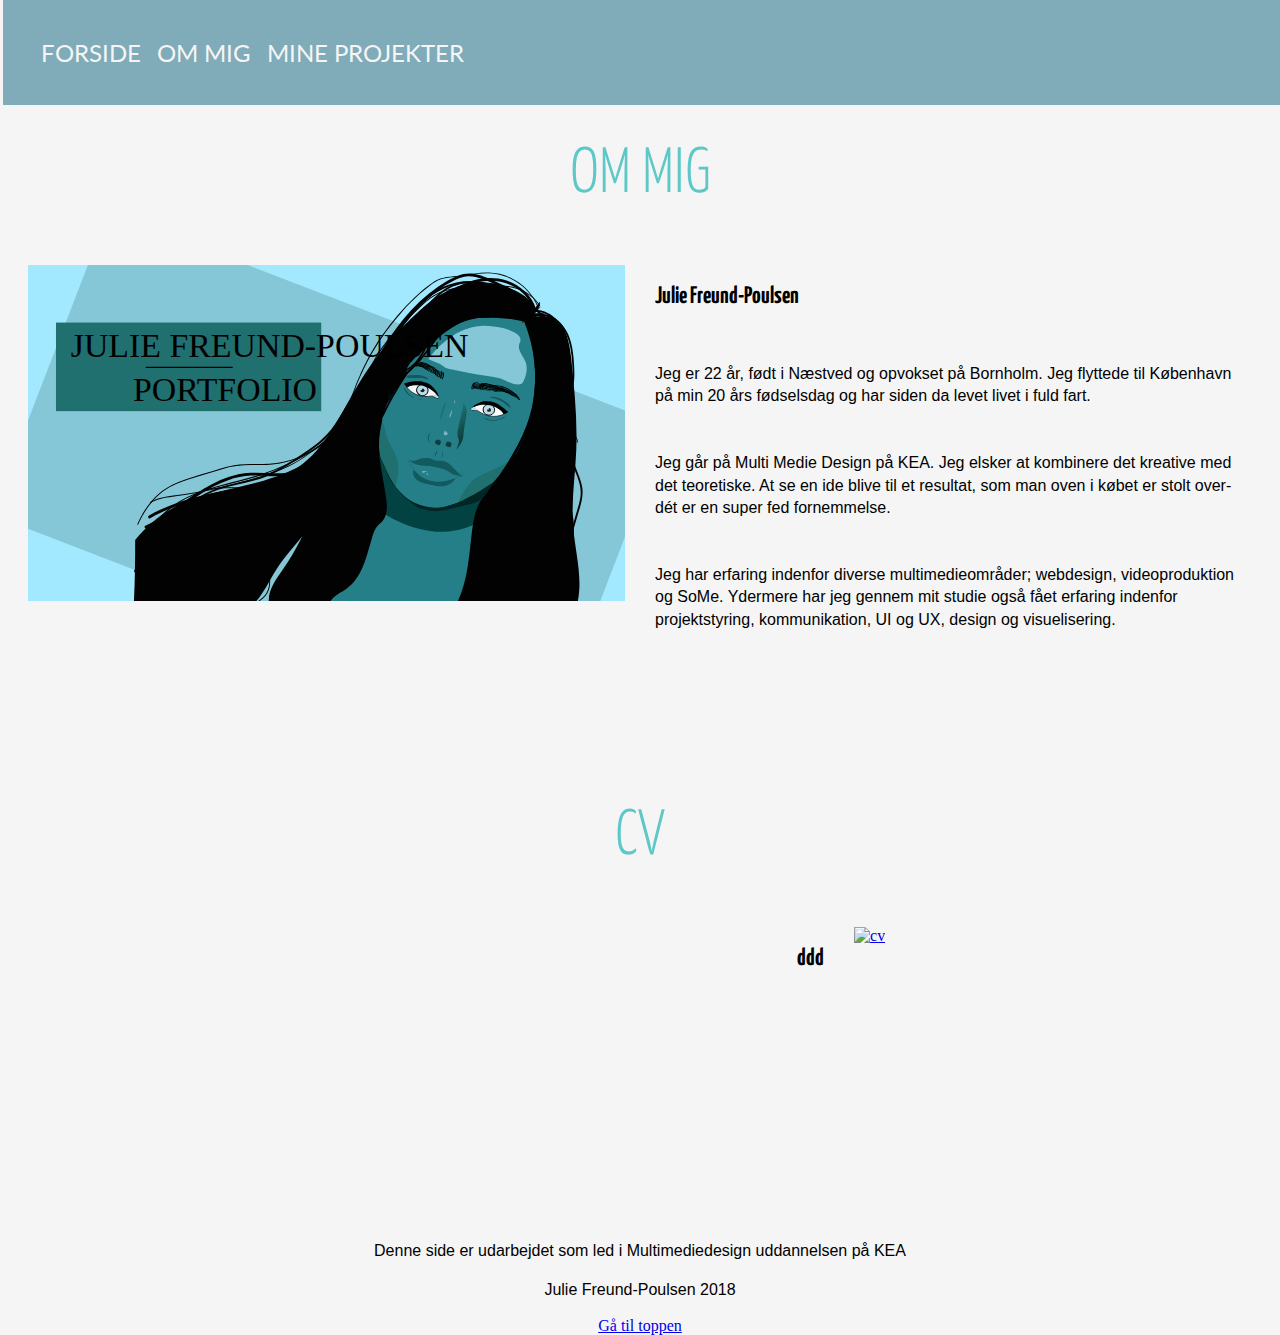
==== om.html @ d558e343 "ny mappe og repo" ====
<!DOCTYPE html>
<html lang="">

<head>
    <meta charset="utf-8">
    <meta name="viewport" content="width=device-width, initial-scale=1.0">
    <title></title>
    <link rel="stylesheet" href="styles.css">
    <link href="https://fonts.googleapis.com/css?family=Lato:100,100i,300,300i,400,400i,700,900|Yanone+Kaffeesatz:200,300,400,700" rel="stylesheet">

</head>

<body>
    <header>

        <nav>
            <section class="header_text">
                <a href="index.html">Forside</a>
                <a href="om.html">Om mig</a>
                <a href="project.html">Mine projekter</a>
            </section>
            <div id="menuknap">☰</div>
            <ul id="menu" class="hidden">
                <li><a href="index.html">Forside</a></li>
                <li><a href="om.html">Om mig</a></li>
                <li><a href="eksempler.html">Miine projekter</a></li>
            </ul>

        </nav>



    </header>

    <section id="om">

        <h1>Om mig</h1>
        <div class="baggrund">
            <div class="sectionwrapper">

                <div class="column">
                    <img src="desktop.svg" class="column_pic">
                    <i></i>

                </div>
                <div class="column">
                    <h2>Julie Freund-Poulsen</h2>
                    <br>
                    <p>Jeg er 22 år, født i Næstved og opvokset på Bornholm. Jeg flyttede til København på min 20 års fødselsdag og har siden da levet livet i fuld fart. <br><br><br>Jeg går på Multi Medie Design på KEA. Jeg elsker at kombinere det kreative med det teoretiske. At se en ide blive til et resultat, som man oven i købet er stolt over- dét er en super fed fornemmelse.
                        <br><br><br>

                        Jeg har erfaring indenfor diverse multimedieområder; webdesign, videoproduktion og SoMe. Ydermere har jeg gennem mit studie også fået erfaring indenfor projektstyring, kommunikation, UI og UX, design og visuelisering.</p>

                </div>
            </div>
        </div>

        <!--
        <sektion class="om_mig">

            <p>Færdigheder</p>
            <b>
                <div class="inner_om_mig">
                    Grundlæggende HTML, CSS og JS<br />
                    Adobe Creative Cloud programmer<br />
                    Videoredigering<br />
                    Fotoredigering<br />
                    Øje for design
                </div>
            </b>

        </sektion>
-->
    </section>
    <section id="cv">

        <h1>CV</h1>
        <div class="baggrund">
            <div class="sectionwrapper">
                <div class="column_big">
                    <h2>ddd</h2>
                    <br>
                    <p><br><br><br>
                        <br><br><br>
                    </p>

                </div>
                <div class="column_small">
                    <div class="curriculum_vitae">
                        <object data="afleveringer/curriculum_vitae.pdf" type="cv/pdf" width="300" height="200">
                            <a href="afleveringer/curriculum_vitae.pdf"><img src="billeder/cv_billede.png" alt="cv" class="column_pic"></a>
                        </object>
                    </div>
<!--
                    <img src="desktop.svg" class="column_pic">
                    <i></i>
-->

                </div>

            </div>
        </div>
    </section>
    <footer>
        <p>Denne side er udarbejdet som led i Multimediedesign uddannelsen på KEA</p>
        <p>Julie Freund-Poulsen 2018</p>

        <a href="project.html">Gå til toppen</a>
    </footer>
    <script src="script.js"></script>
</body>

</html>
---- styles.css ----
body {
    background-color: whitesmoke;
    margin: 0;

}


/*GENERELLE TING ---------------*/


.sectionwrapper {
    display: flex;
    flex-wrap: wrap;

}

@media only screen and (max-width: 375px) {
    .sectionwrapper {

        border-radius: 10px;
        padding: 15px;
    }
}

.hidden {
    Transform: scale(0);
}


section {
    max-width: 1200px;
    margin: 0 auto;
}


img {
    width: 100%;
}

footer {
    text-align: center;
    margin-top: 50px;
}

.sectionwrapper {
    display: flex;
    flex-wrap: wrap;
}

.column {
    flex-grow: 2;
    flex-basis: 200px;

}

/*GENERELLE TING SLUTTER ----------*/

/*HEADER STARTER ---------------*/


header {
    position: fixed;
    display: block;
    width: 100%;
    z-index: 1;

}

.header_text {
    background-color: #80acb9;
    max-width: 100%;
    position: fixed;
    justify-content: left;
    top: 0px;
    left: 3px;
    padding: 30px;

}

header nav {
    display: flex;
    flex-direction: column;
    align-items: flex-end;
    margin: 1rem 2rem;

}

header nav a {
    margin: 0.25rem;
    padding: 0.25rem;
    color: black;
    font-size: 1.5rem;
    text-decoration: none;
    color: whitesmoke;
    font-family: 'lato', sans-serif;
    text-transform: uppercase;

}


header nav a:hover {
    background-color: #5ec7c7;
    color: whitesmoke;
}

.header_text {
    width: 100%;
    display: flex;
    flex-direction: row;
}

.header_texta:last-child {
    border-right: none;

}

@media only screen and (min-width: 725px) {

    #menuknap {
        display: none;
    }
}

@media only screen and (max-width: 725px) {
    .header_text {
        display: none;

    }
}

#menuknap {
    display: inline-block;
    font-size: 2rem;

}

#menu {
    list-style-type: none;
    transform-origin: top left;
    text-align: right;
    background-color: whitesmoke;
}

/*HEADER SLUTTER ---------------*/
/*
#om .sectionwrapper {
    background-color: rgba(188, 143, 143, 0.56);
}
*/


/*FORSIDE STARTER -----------------------*/


#forside {
    max-width: none;
    padding-top: 100px;
    position: relative;
    text-align: center;
    color: black;

}

.fade_in {
    animation-name: fade_in_kf;
    animation-duration: 1.8s;
    animation-iteration-count: 1;
}

@keyframes fade_in_kf {
    0% {
        /*        opacity: 0;*/
        transform: translate(-1000px);
    }

    100% {
        /*        opacity: 1;*/
        transform: translate(0px);
    }

}


.centered {
    display: flex;
    position: absolute;
    flex-direction: column;
    bottom: 45%;
    left: 10%;
    font-family: 'Yanone Kaffeesatz', sans-serif;
    text-align: center;
    font-weight: 300;
    font-size: 3rem;
    line-height: 30px;
    text-transform: uppercase;
    border-radius: 7px;
    background-color: #80acb9;
    padding: 25px;
    animation-name: fade_in2_kf;
    animation-duration: 1.8s;
    animation-iteration-count: 1;
}

@keyframes fade_in2_kf {
    0% {
        opacity: 0;
        transform: translatey(1000px);

    }

    100% {
        opacity: 1;
        transform: translatey(0);

    }

}


@media only screen and (max-width: 1140px) {
    .centered {
        display: flex;
        position: absolute;
        bottom: 25%;
        left: 30%;
        transform: translate(-50%, -50%);

        align-items: center;
        justify-content: center;
        font-size: 2.5rem;
        animation-name: fade_in2_kf;
        animation-duration: 4s;
        animation-iteration-count: 1;
        transition: ease-in;
    }

    @keyframes fade_in2_kf {
        0% {
            opacity: 0;

        }

        100% {
            opacity: 1;

        }

    }
}
}


@media only screen and (max-width: 768px) {
    .centered {
        bottom: 65%;
        left: 50%;
        font-size: 1.5rem;
        height: 20px;
        width: 300px;
        line-height: 15px;
        align-items: center;
        justify-content: center;
        animation-name: fade_in2_kf;
        animation-duration: 4s;
        animation-iteration-count: 1;
        transition: ease-in;

    }

    @keyframes fade_in2_kf {
        0% {
            opacity: 0;

        }

        100% {
            opacity: 1;

        }

    }

}


@media only screen and (max-width: 627px) {
    .centered {
        bottom: 63%;
        left: 50%;
        font-size: 1.5rem;
        line-height: 15px;
        height: 20px;
        width: 300px;
        align-items: center;
        justify-content: center;

    }
}

/*FORSIDE SLUTTER ---------------------*/

/*OM SEKTION STARTER-----------*/

#om {
    padding-top: 100px;
    max-width: 100%;
}

#om .column {

    flex-grow: 2;
    flex-basis: 400px;
    padding: 15px;

}

#om .sectionwrapper {
    margin-left: 1%;
    margin-right: 1%;
    margin-top: 25px;
}

#cv {
    padding-top: 100px;
    max-width: 100%;
}


#cv .column_big {
    flex-grow: 2;
    flex-basis: 400px;
    padding: 15px;
    text-align: right;

}

#cv .column_small {
    flex-grow: 1;
    flex-basis: 200px;
    padding: 15px;
}

#cv .sectionwrapper {
    margin-left: 1%;
    margin-right: 1%;
    margin-top: 25px;
}



/*OM SEKTION SLUTTER ----------------------------*/



#eksempler .column {

    /*    child*/
    flex-grow: 1;
    flex-basis: 200px;
    margin: 2px;
    /*    parent*/
    display: flex;
    flex-wrap: wrap;
    flex-direction: column;
    justify-content: space-between;
    /*    border: 1px solid #9fb4ba;*/
    background-color: whitesmoke;
    padding: 5px;

    /*    background-color: #323234;*/

}

#eksempler {
    padding-top: 100px;
}

#eksempler h2 {
    background-color: white;

}


/*SKRIFT STARTER ------------------------*/

/*

.koer_bil {
    animation-name: koer_bil;
    animation-duration: 3s;
    animation-delay: 2s;
    animation-iteration-count: 1;
    transform-origin: top left;
    animation-timing-function: linear;

}

@keyframes koer_bil {
    0% {
        transform: translateY(0vw) scale(1)
    }

    100% {
        transform: translateY(-15vw) scale(0);
    }
}
*/



.hide {
    display: none;
}


h1 {
    font-family: 'Yanone Kaffeesatz', sans-serif;
    font-size: 4rem;
    text-align: center;
    color: #5ec7c7;
    text-transform: uppercase;
    font-weight: 300;
}

h2,
h3 {
    font-family: 'Yanone Kaffeesatz', sans-serif;

}


h2 {
    font-size: 1.5rem;
}

h3 {
    font-size: 1rem;
}



p {
    font-family: 'Raleway', sans-serif;
    font-size: 1rem;
    line-height: 1.4;
}


/*LINK -------------------------*/

#eksempler a {
    text-decoration: none;
}

/* unvisited link */

#eksempler a:link {
    text-transform: uppercase;
    font-weight: 600;
    font-size: 1rem;
    font-family: 'Lato', sans-serif;
}


/* visited link */
#eksempler a:visited {
    text-transform: uppercase;
    color: #5ec7c7;
    font-weight: 600;
    font-size: 1rem;
    font-family: 'Lato', sans-serif;
}

/* mouse over link */
#eksempler a:hover {
    text-transform: uppercase;
    font-weight: 600;
    font-size: 1rem;
    font-family: 'Lato', sans-serif;
    border: 2px solid #5ec7c7;
    padding: 5px;

}

/* selected link */

#eksempler a:active {
    text-transform: uppercase;
    font-weight: 600;
    font-size: 1rem;
    font-family: 'Lato', sans-serif;
}


/*SKRIFT SLUTTER ---------------------------*/



/*MY PROJECTS STARTER HER ------------------*/

/*pop up effekt på box */
.container {
    display: flex;
    justify-content: center;
    align-items: center;
    height: 400px;
    width: 100%;
}

.box {
    position: relative;
    display: flex;
    justify-content: center;
    align-items: center;
}

.element {
    position: absolute;
    opacity: 0;
    padding: 50px;
    background: #202334;
    transition: 0.3s ease-in-out all;
    color: white;
}

.element h3 {
    font-size: 2rem;
    margin: 8px;
}

/*Hover effecten*/
.box:hover .element {
    opacity: 0.9;

}

/*EFFEKTER SLUTTER----------------- */

/*PROJECT ---------------------*/
/*KNAPPER ----------------*/


#project .linkbox a {
    text-decoration: none;
    color: whitesmoke;
}

#project .linkbox2 a {
    text-decoration: none;
    color: whitesmoke;
}

#project .linkbox3 a {
    text-decoration: none;
    color: whitesmoke;
}

/* unvisited link */

#project .linkbox a:link {
    text-transform: uppercase;
    font-weight: 600;
    font-size: 1rem;
    font-family: 'Lato', sans-serif;
    color: whitesmoke;
}

#project .linkbox2 a:link {
    text-transform: uppercase;
    font-weight: 600;
    font-size: 1rem;
    font-family: 'Lato', sans-serif;
    color: whitesmoke;
}

#project .linkbox3 a:link {
    text-transform: uppercase;
    font-weight: 600;
    font-size: 1rem;
    font-family: 'Lato', sans-serif;
    color: whitesmoke;
}

/* mouse over link */
#project .linkbox:hover {
    text-transform: uppercase;
    font-weight: 600;
    font-size: 1rem;
    font-family: 'Lato', sans-serif;
    cursor: pointer;
    background-color: #202334;

}

#project .linkbox2:hover {
    text-transform: uppercase;
    font-weight: 600;
    font-size: 1rem;
    font-family: 'Lato', sans-serif;
    cursor: pointer;
    background-color: #202334;

}

#project .linkbox3:hover {
    text-transform: uppercase;
    font-weight: 600;
    font-size: 1rem;
    font-family: 'Lato', sans-serif;
    cursor: pointer;
    background-color: #202334;

}

/* selected link */

#project .linkbox a:active {
    text-transform: uppercase;
    font-weight: 600;
    font-size: 1rem;
    font-family: 'Lato', sans-serif;
}

#project .linkbox2 a:active {
    text-transform: uppercase;
    font-weight: 600;
    font-size: 1rem;
    font-family: 'Lato', sans-serif;
}

#project .linkbox3 a:active {
    text-transform: uppercase;
    font-weight: 600;
    font-size: 1rem;
    font-family: 'Lato', sans-serif;
}

#project .linkbox {
    width: 65%;
    height: 11%;
    border-radius: 7px;
    margin: 0;
    padding: 20px;
    background-color: #5ec7c7;
    margin-top: 90px;
    display: flex;
    justify-content: center;
}

#project .linkbox2 {
    width: 65%;
    height: 11%;
    border-radius: 7px;
    margin: 0;
    padding: 20px;
    background-color: #5ec7c7;
    margin-top: 20px;
    display: flex;
    justify-content: center;

}

#project .linkbox3 {
    width: 65%;
    height: 11%;
    border-radius: 7px;
    margin: 0;
    padding: 20px;
    background-color: #5ec7c7;
    margin-top: 170px;
    display: flex;
    justify-content: center;

}

#project .top {
    display: flex;
    flex-wrap: wrap;
    flex-direction: column;

}

#project .bottom {
    display: flex;
    flex-wrap: wrap;
    flex-direction: column;
}


#project .sectionwrapper {
    margin-left: 3%;
    margin-right: 3%;
    margin-top: 25px;
}

@keyframes fadeInUp {
    from {
        opacity: 0;
        transform: translate3d(0, 100%, 0);
    }

    to {
        opacity: 1;
        transform: translate3d(0, 0, 0);
    }
}

.fadeInUp {
    animation-name: fadeInUp;
    animation-duration: 1s;
    animation-iteration-count: 1;
}

#project .column {

    flex-grow: 2;
    flex-basis: 400px;
    padding: 15px;
}

#project {
    max-width: 100%;
    padding-top: 100px;
}


#project h2,
#project h3,
#project h4 {
    font-family: 'Lato', sans-serif;
    text-transform: uppercase;
    text-align: left;

}

#project h2 {
    font-size: 2rem;
    margin: 6px;
    font-weight: 300;
}

#project h3 {
    font-size: 1.5rem;
    margin: 6px;
    font-weight: 600;
}


#project h4 {
    font-size: 1rem;
    margin: 6px;
    font-weight: 400;
}

/*BAGGRUNDE ----------*/

#number1 {
    background-color: white;
}

#number2 {
    background-color: #dae2ea;
}

#number3 {
    background-color: #c2c7d4;
}

#number4 {
    background-color: #e3edf4;
}

#number5 {
    background-color: #91afc1;
}

#number6 {
    background-color: #758396;
}

#number7 {
    background-color: #9a9ca3;
}

#number8 {
    background-color: #c4cbd3;
}


#number9 {
    background-color: #879fb4;
}
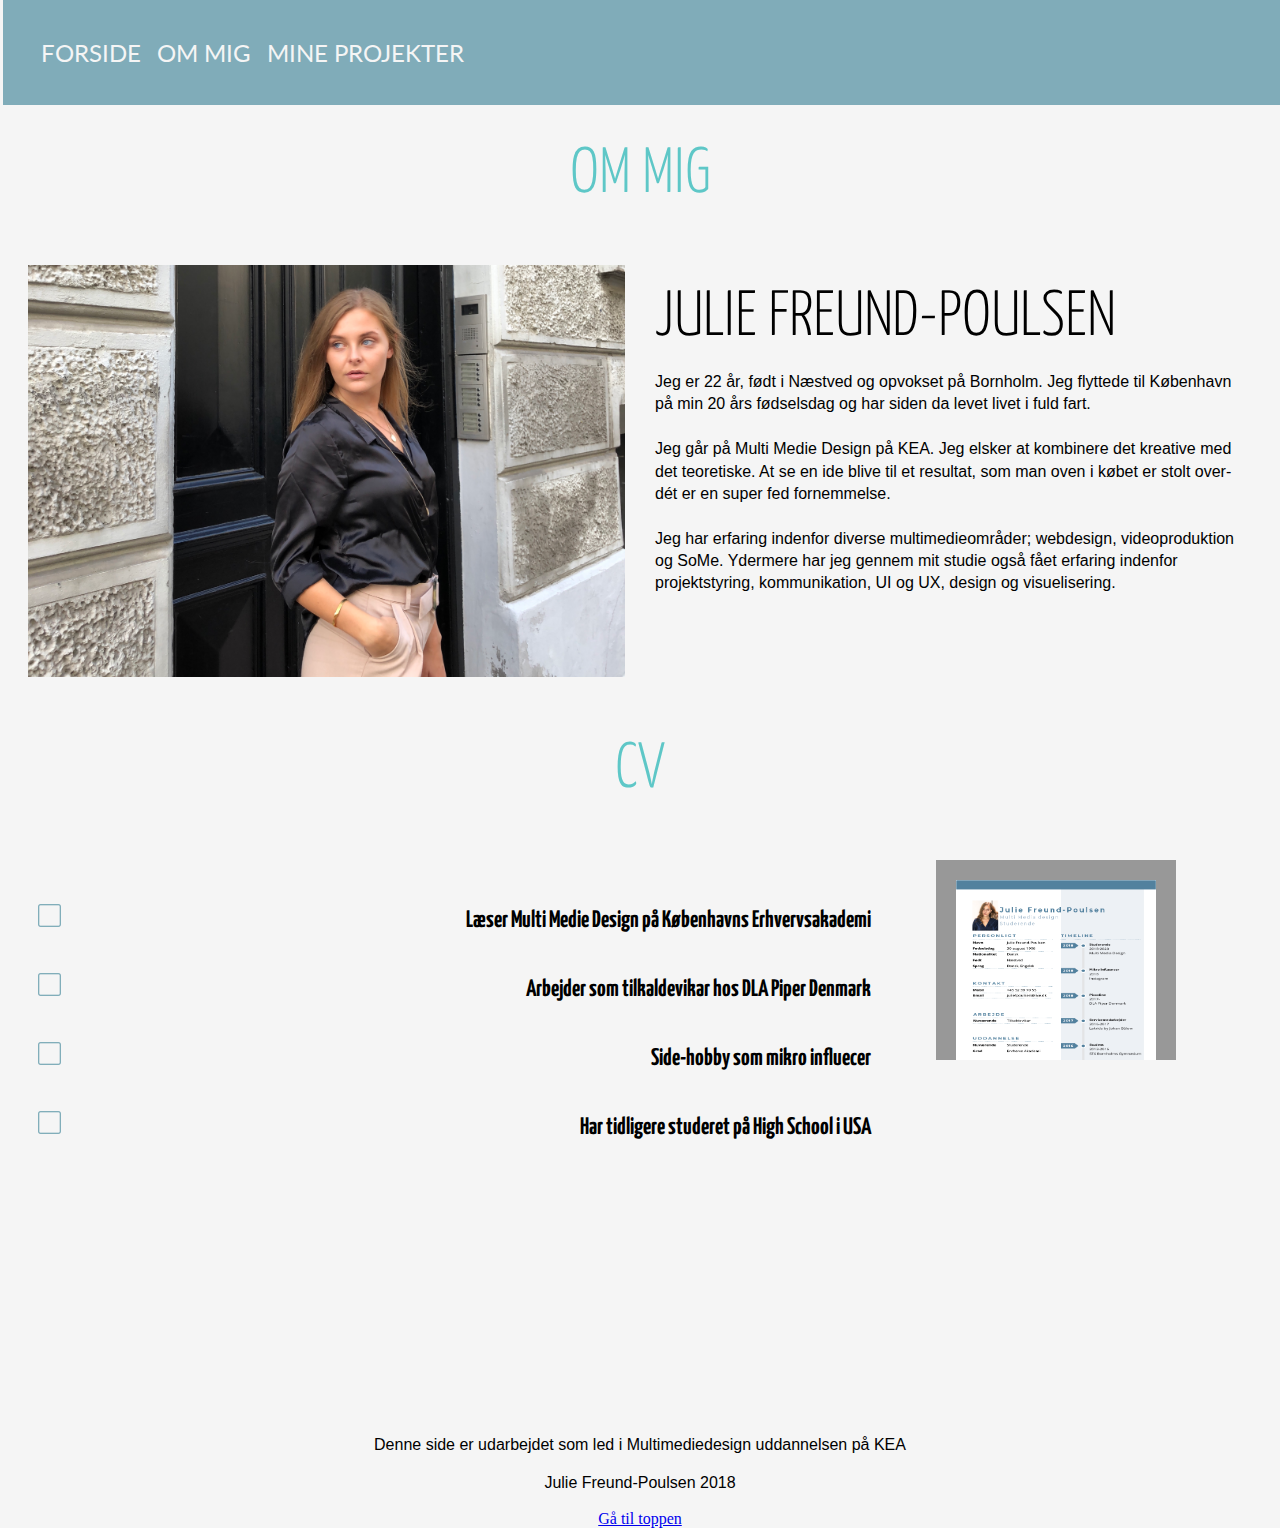
==== commit e701a7be: "om mig opdateret samt stylet burgermenu" ====
--- a/om.html
+++ b/om.html
@@ -39,15 +39,15 @@
             <div class="sectionwrapper">
 
                 <div class="column">
-                    <img src="desktop.svg" class="column_pic">
+                    <img src="mig_selv.jpg" class="column_pic">
                     <i></i>
 
                 </div>
-                <div class="column">
+                <div class="column" class="om_column">
                     <h2>Julie Freund-Poulsen</h2>
-                    <br>
-                    <p>Jeg er 22 år, født i Næstved og opvokset på Bornholm. Jeg flyttede til København på min 20 års fødselsdag og har siden da levet livet i fuld fart. <br><br><br>Jeg går på Multi Medie Design på KEA. Jeg elsker at kombinere det kreative med det teoretiske. At se en ide blive til et resultat, som man oven i købet er stolt over- dét er en super fed fornemmelse.
-                        <br><br><br>
+
+                    <p>Jeg er 22 år, født i Næstved og opvokset på Bornholm. Jeg flyttede til København på min 20 års fødselsdag og har siden da levet livet i fuld fart. <br><br>Jeg går på Multi Medie Design på KEA. Jeg elsker at kombinere det kreative med det teoretiske. At se en ide blive til et resultat, som man oven i købet er stolt over- dét er en super fed fornemmelse.
+                        <br><br>
 
                         Jeg har erfaring indenfor diverse multimedieområder; webdesign, videoproduktion og SoMe. Ydermere har jeg gennem mit studie også fået erfaring indenfor projektstyring, kommunikation, UI og UX, design og visuelisering.</p>
 
@@ -78,7 +78,14 @@
         <div class="baggrund">
             <div class="sectionwrapper">
                 <div class="column_big">
-                    <h2>ddd</h2>
+                    <h2>
+                        <ul>
+                            <li>Læser Multi Medie Design på Københavns Erhvervsakademi</li>
+                            <li>Arbejder som tilkaldevikar hos DLA Piper Denmark</li>
+                            <li>Side-hobby som mikro influecer</li>
+                            <li>Har tidligere studeret på High School i USA</li>
+                        </ul>
+                    </h2>
                     <br>
                     <p><br><br><br>
                         <br><br><br>
@@ -87,11 +94,11 @@
                 </div>
                 <div class="column_small">
                     <div class="curriculum_vitae">
-                        <object data="afleveringer/curriculum_vitae.pdf" type="cv/pdf" width="300" height="200">
-                            <a href="afleveringer/curriculum_vitae.pdf"><img src="billeder/cv_billede.png" alt="cv" class="column_pic"></a>
+                        <object data="cv.pdf" type="cv/pdf" width="300" height="200">
+                            <a href="cv.pdf"><img src="cv.png" alt="cv" class="column_pic"></a>
                         </object>
                     </div>
-<!--
+                    <!--
                     <img src="desktop.svg" class="column_pic">
                     <i></i>
 -->
@@ -107,7 +114,24 @@
 
         <a href="project.html">Gå til toppen</a>
     </footer>
-    <script src="script.js"></script>
+    <script src="script.js">
+        window.addEventListener("load", sidenVises);
+
+        function sidenVises() {
+            console.log("siden vises");
+
+            window.onscroll = function() {
+                myFunction()
+            };
+
+        }
+
+        function myFunction() {
+            if (document.body.scrollTop > 100 || document.documentElement.scrollTop > 100) {
+                document.getElementById("cv").className = "fadeInUp";
+
+            }
+    </script>
 </body>
 
 </html>
--- a/styles.css
+++ b/styles.css
@@ -131,6 +131,7 @@
 #menuknap {
     display: inline-block;
     font-size: 2rem;
+    font-family: sans-serif;
 
 }
 
@@ -138,7 +139,15 @@
     list-style-type: none;
     transform-origin: top left;
     text-align: right;
-    background-color: whitesmoke;
+    background-color: #80acb9;
+    text-align: right;
+}
+
+#menu a {
+    text-decoration: none;
+    color: whitesmoke;
+    padding: 40px;
+    line-height: 70px;
 }
 
 /*HEADER SLUTTER ---------------*/
@@ -306,12 +315,28 @@
     max-width: 100%;
 }
 
+#om h2 {
+    font-family: 'Yanone Kaffeesatz', sans-serif;
+    text-transform: uppercase;
+    font-weight: 300;
+    font-size: 4rem;
+    line-height: 0;
+}
+
 #om .column {
 
     flex-grow: 2;
     flex-basis: 400px;
     padding: 15px;
 
+}
+
+#om .om_column {
+
+    flex-grow: 2;
+    flex-basis: 400px;
+    padding: 15px;
+    margin-top: 55px;
 }
 
 #om .sectionwrapper {
@@ -321,16 +346,29 @@
 }
 
 #cv {
-    padding-top: 100px;
     max-width: 100%;
 }
 
 
 #cv .column_big {
     flex-grow: 2;
-    flex-basis: 400px;
+    flex-basis: 600px;
     padding: 15px;
     text-align: right;
+
+
+}
+
+#cv li {
+    padding: 20px;
+}
+
+#cv ul {
+    list-style-image: url('square.png');
+
+    display: flex;
+    justify-content: flex-start;
+    flex-direction: column;
 
 }
 
@@ -346,71 +384,34 @@
     margin-top: 25px;
 }
 
-
+.curriculum_vitae {
+    display: flex;
+    justify-content: center;
+    height: 350px;
+}
+
+.curriculum_vitae img {
+    width: 200px;
+
+    border: 20px solid rgba(0, 0, 0, 0.38);
+}
+
+.curriculum_vitae:hover {
+    opacity: 0.5;
+}
 
 /*OM SEKTION SLUTTER ----------------------------*/
 
 
-
-#eksempler .column {
-
-    /*    child*/
-    flex-grow: 1;
-    flex-basis: 200px;
-    margin: 2px;
-    /*    parent*/
-    display: flex;
-    flex-wrap: wrap;
-    flex-direction: column;
-    justify-content: space-between;
-    /*    border: 1px solid #9fb4ba;*/
-    background-color: whitesmoke;
-    padding: 5px;
-
-    /*    background-color: #323234;*/
-
-}
-
-#eksempler {
-    padding-top: 100px;
-}
-
-#eksempler h2 {
-    background-color: white;
-
-}
-
-
 /*SKRIFT STARTER ------------------------*/
 
+
 /*
-
-.koer_bil {
-    animation-name: koer_bil;
-    animation-duration: 3s;
-    animation-delay: 2s;
-    animation-iteration-count: 1;
-    transform-origin: top left;
-    animation-timing-function: linear;
-
-}
-
-@keyframes koer_bil {
-    0% {
-        transform: translateY(0vw) scale(1)
-    }
-
-    100% {
-        transform: translateY(-15vw) scale(0);
-    }
-}
-*/
-
-
 
 .hide {
     display: none;
 }
+*/
 
 
 h1 {
@@ -446,50 +447,6 @@
 }
 
 
-/*LINK -------------------------*/
-
-#eksempler a {
-    text-decoration: none;
-}
-
-/* unvisited link */
-
-#eksempler a:link {
-    text-transform: uppercase;
-    font-weight: 600;
-    font-size: 1rem;
-    font-family: 'Lato', sans-serif;
-}
-
-
-/* visited link */
-#eksempler a:visited {
-    text-transform: uppercase;
-    color: #5ec7c7;
-    font-weight: 600;
-    font-size: 1rem;
-    font-family: 'Lato', sans-serif;
-}
-
-/* mouse over link */
-#eksempler a:hover {
-    text-transform: uppercase;
-    font-weight: 600;
-    font-size: 1rem;
-    font-family: 'Lato', sans-serif;
-    border: 2px solid #5ec7c7;
-    padding: 5px;
-
-}
-
-/* selected link */
-
-#eksempler a:active {
-    text-transform: uppercase;
-    font-weight: 600;
-    font-size: 1rem;
-    font-family: 'Lato', sans-serif;
-}
 
 
 /*SKRIFT SLUTTER ---------------------------*/
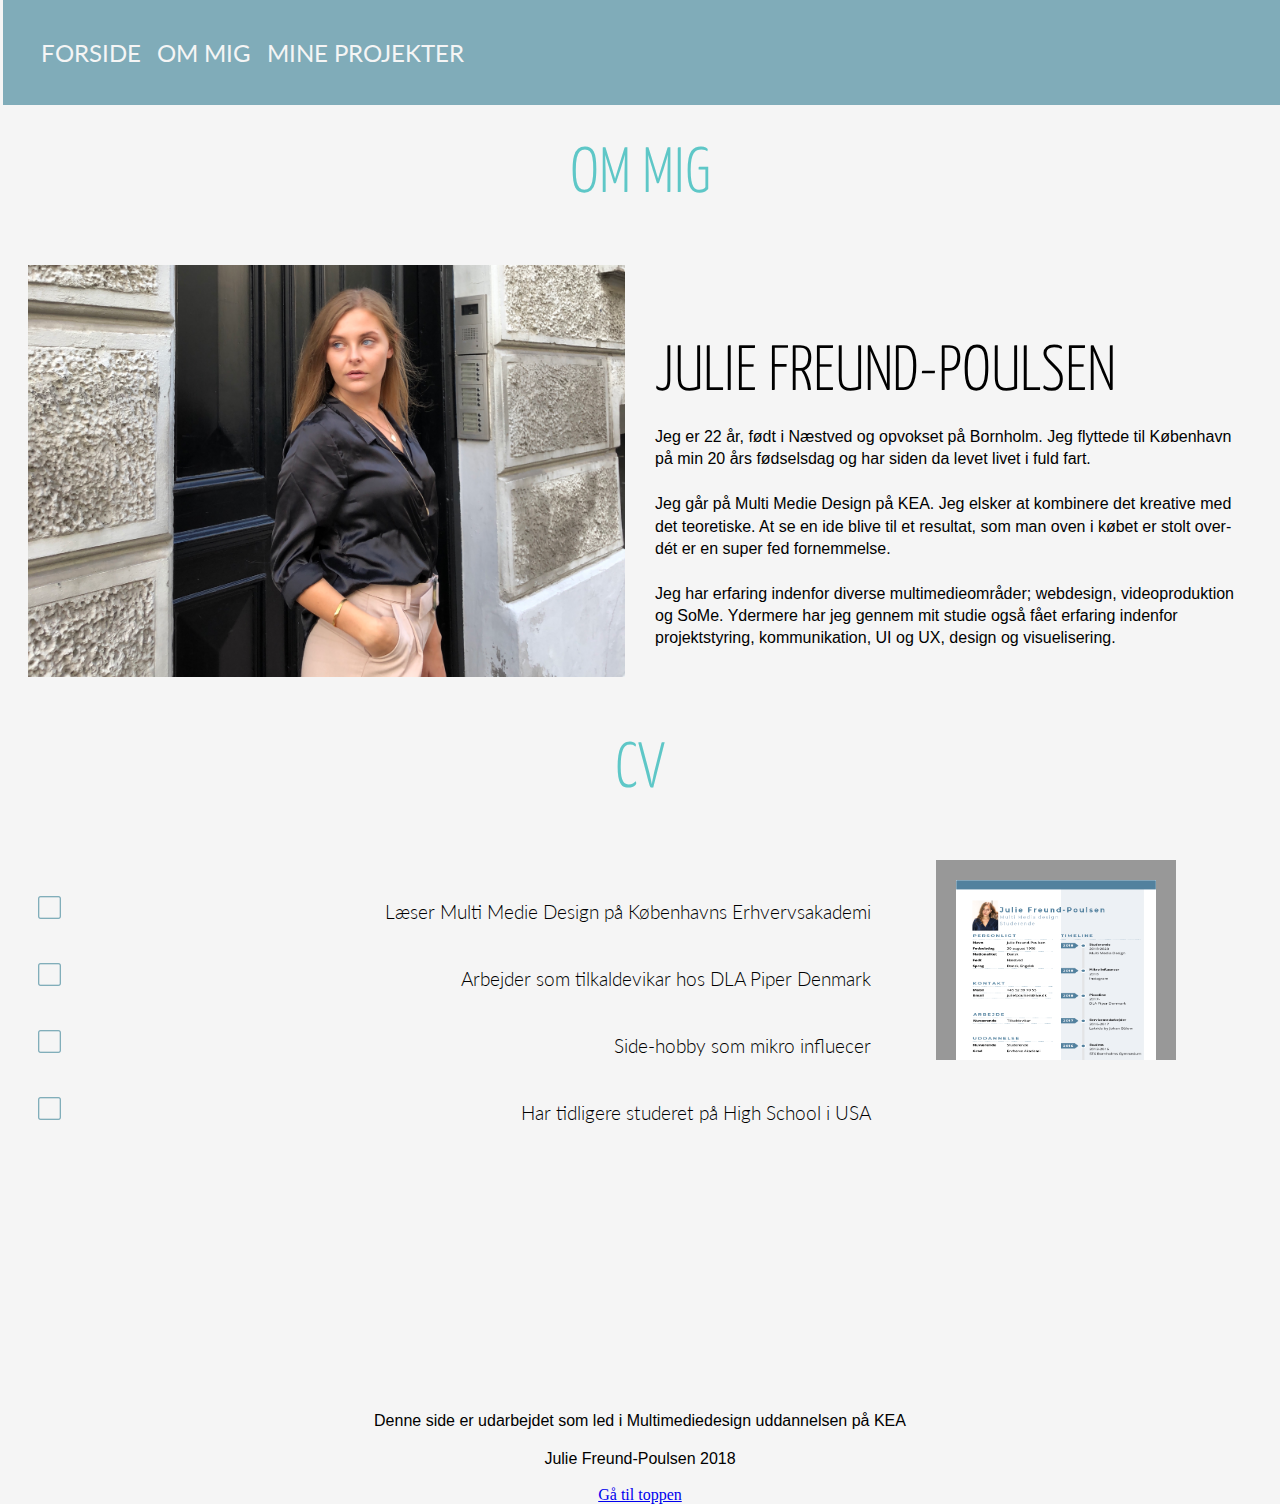
==== commit 457e7561: "rettet fejl fra validator" ====
--- a/om.html
+++ b/om.html
@@ -4,7 +4,7 @@
 <head>
     <meta charset="utf-8">
     <meta name="viewport" content="width=device-width, initial-scale=1.0">
-    <title></title>
+    <title>Min portfolio</title>
     <link rel="stylesheet" href="styles.css">
     <link href="https://fonts.googleapis.com/css?family=Lato:100,100i,300,300i,400,400i,700,900|Yanone+Kaffeesatz:200,300,400,700" rel="stylesheet">
 
@@ -43,7 +43,7 @@
                     <i></i>
 
                 </div>
-                <div class="column" class="om_column">
+                <div class="column om_column">
                     <h2>Julie Freund-Poulsen</h2>
 
                     <p>Jeg er 22 år, født i Næstved og opvokset på Bornholm. Jeg flyttede til København på min 20 års fødselsdag og har siden da levet livet i fuld fart. <br><br>Jeg går på Multi Medie Design på KEA. Jeg elsker at kombinere det kreative med det teoretiske. At se en ide blive til et resultat, som man oven i købet er stolt over- dét er en super fed fornemmelse.
@@ -78,14 +78,14 @@
         <div class="baggrund">
             <div class="sectionwrapper">
                 <div class="column_big">
-                    <h2>
-                        <ul>
-                            <li>Læser Multi Medie Design på Københavns Erhvervsakademi</li>
-                            <li>Arbejder som tilkaldevikar hos DLA Piper Denmark</li>
-                            <li>Side-hobby som mikro influecer</li>
-                            <li>Har tidligere studeret på High School i USA</li>
-                        </ul>
-                    </h2>
+
+                    <ul>
+                        <li>Læser Multi Medie Design på Københavns Erhvervsakademi</li>
+                        <li>Arbejder som tilkaldevikar hos DLA Piper Denmark</li>
+                        <li>Side-hobby som mikro influecer</li>
+                        <li>Har tidligere studeret på High School i USA</li>
+                    </ul>
+
                     <br>
                     <p><br><br><br>
                         <br><br><br>
@@ -114,7 +114,8 @@
 
         <a href="project.html">Gå til toppen</a>
     </footer>
-    <script src="script.js">
+    <script src="script.js"></script>
+    <script>
         window.addEventListener("load", sidenVises);
 
         function sidenVises() {
@@ -127,10 +128,11 @@
         }
 
         function myFunction() {
-            if (document.body.scrollTop > 100 || document.documentElement.scrollTop > 100) {
+            if (document.body.scrollTop > 130 || document.documentElement.scrollTop > 130) {
                 document.getElementById("cv").className = "fadeInUp";
 
             }
+        }
     </script>
 </body>
 
--- a/styles.css
+++ b/styles.css
@@ -255,7 +255,6 @@
         }
 
     }
-}
 }
 
 
@@ -361,11 +360,13 @@
 
 #cv li {
     padding: 20px;
+    font-family: 'lato', sans-serif;
+    font-size: 1.2rem;
+    font-weight: 300;
 }
 
 #cv ul {
     list-style-image: url('square.png');
-
     display: flex;
     justify-content: flex-start;
     flex-direction: column;
@@ -497,40 +498,40 @@
 /*KNAPPER ----------------*/
 
 
-#project .linkbox a {
+.project .linkbox a {
     text-decoration: none;
     color: whitesmoke;
 }
 
-#project .linkbox2 a {
+.project .linkbox2 a {
     text-decoration: none;
     color: whitesmoke;
 }
 
-#project .linkbox3 a {
+.project .linkbox3 a {
     text-decoration: none;
     color: whitesmoke;
 }
 
 /* unvisited link */
 
-#project .linkbox a:link {
-    text-transform: uppercase;
-    font-weight: 600;
-    font-size: 1rem;
-    font-family: 'Lato', sans-serif;
-    color: whitesmoke;
-}
-
-#project .linkbox2 a:link {
-    text-transform: uppercase;
-    font-weight: 600;
-    font-size: 1rem;
-    font-family: 'Lato', sans-serif;
-    color: whitesmoke;
-}
-
-#project .linkbox3 a:link {
+.project .linkbox a:link {
+    text-transform: uppercase;
+    font-weight: 600;
+    font-size: 1rem;
+    font-family: 'Lato', sans-serif;
+    color: whitesmoke;
+}
+
+.project .linkbox2 a:link {
+    text-transform: uppercase;
+    font-weight: 600;
+    font-size: 1rem;
+    font-family: 'Lato', sans-serif;
+    color: whitesmoke;
+}
+
+.project .linkbox3 a:link {
     text-transform: uppercase;
     font-weight: 600;
     font-size: 1rem;
@@ -539,7 +540,7 @@
 }
 
 /* mouse over link */
-#project .linkbox:hover {
+.project .linkbox:hover {
     text-transform: uppercase;
     font-weight: 600;
     font-size: 1rem;
@@ -559,7 +560,7 @@
 
 }
 
-#project .linkbox3:hover {
+.project .linkbox3:hover {
     text-transform: uppercase;
     font-weight: 600;
     font-size: 1rem;
@@ -571,28 +572,28 @@
 
 /* selected link */
 
-#project .linkbox a:active {
-    text-transform: uppercase;
-    font-weight: 600;
-    font-size: 1rem;
-    font-family: 'Lato', sans-serif;
-}
-
-#project .linkbox2 a:active {
-    text-transform: uppercase;
-    font-weight: 600;
-    font-size: 1rem;
-    font-family: 'Lato', sans-serif;
-}
-
-#project .linkbox3 a:active {
-    text-transform: uppercase;
-    font-weight: 600;
-    font-size: 1rem;
-    font-family: 'Lato', sans-serif;
-}
-
-#project .linkbox {
+.project .linkbox a:active {
+    text-transform: uppercase;
+    font-weight: 600;
+    font-size: 1rem;
+    font-family: 'Lato', sans-serif;
+}
+
+.project .linkbox2 a:active {
+    text-transform: uppercase;
+    font-weight: 600;
+    font-size: 1rem;
+    font-family: 'Lato', sans-serif;
+}
+
+.project .linkbox3 a:active {
+    text-transform: uppercase;
+    font-weight: 600;
+    font-size: 1rem;
+    font-family: 'Lato', sans-serif;
+}
+
+.project .linkbox {
     width: 65%;
     height: 11%;
     border-radius: 7px;
@@ -604,7 +605,7 @@
     justify-content: center;
 }
 
-#project .linkbox2 {
+.project .linkbox2 {
     width: 65%;
     height: 11%;
     border-radius: 7px;
@@ -617,7 +618,7 @@
 
 }
 
-#project .linkbox3 {
+.project .linkbox3 {
     width: 65%;
     height: 11%;
     border-radius: 7px;
@@ -630,21 +631,21 @@
 
 }
 
-#project .top {
+.project .top {
     display: flex;
     flex-wrap: wrap;
     flex-direction: column;
 
 }
 
-#project .bottom {
+.project .bottom {
     display: flex;
     flex-wrap: wrap;
     flex-direction: column;
 }
 
 
-#project .sectionwrapper {
+.project .sectionwrapper {
     margin-left: 3%;
     margin-right: 3%;
     margin-top: 25px;
@@ -668,42 +669,42 @@
     animation-iteration-count: 1;
 }
 
-#project .column {
+.project .column {
 
     flex-grow: 2;
     flex-basis: 400px;
     padding: 15px;
 }
 
-#project {
+.project {
     max-width: 100%;
     padding-top: 100px;
 }
 
 
-#project h2,
-#project h3,
-#project h4 {
+.project h2,
+.project h3,
+.project h4 {
     font-family: 'Lato', sans-serif;
     text-transform: uppercase;
     text-align: left;
 
 }
 
-#project h2 {
+.project h2 {
     font-size: 2rem;
     margin: 6px;
     font-weight: 300;
 }
 
-#project h3 {
+.project h3 {
     font-size: 1.5rem;
     margin: 6px;
     font-weight: 600;
 }
 
 
-#project h4 {
+.project h4 {
     font-size: 1rem;
     margin: 6px;
     font-weight: 400;
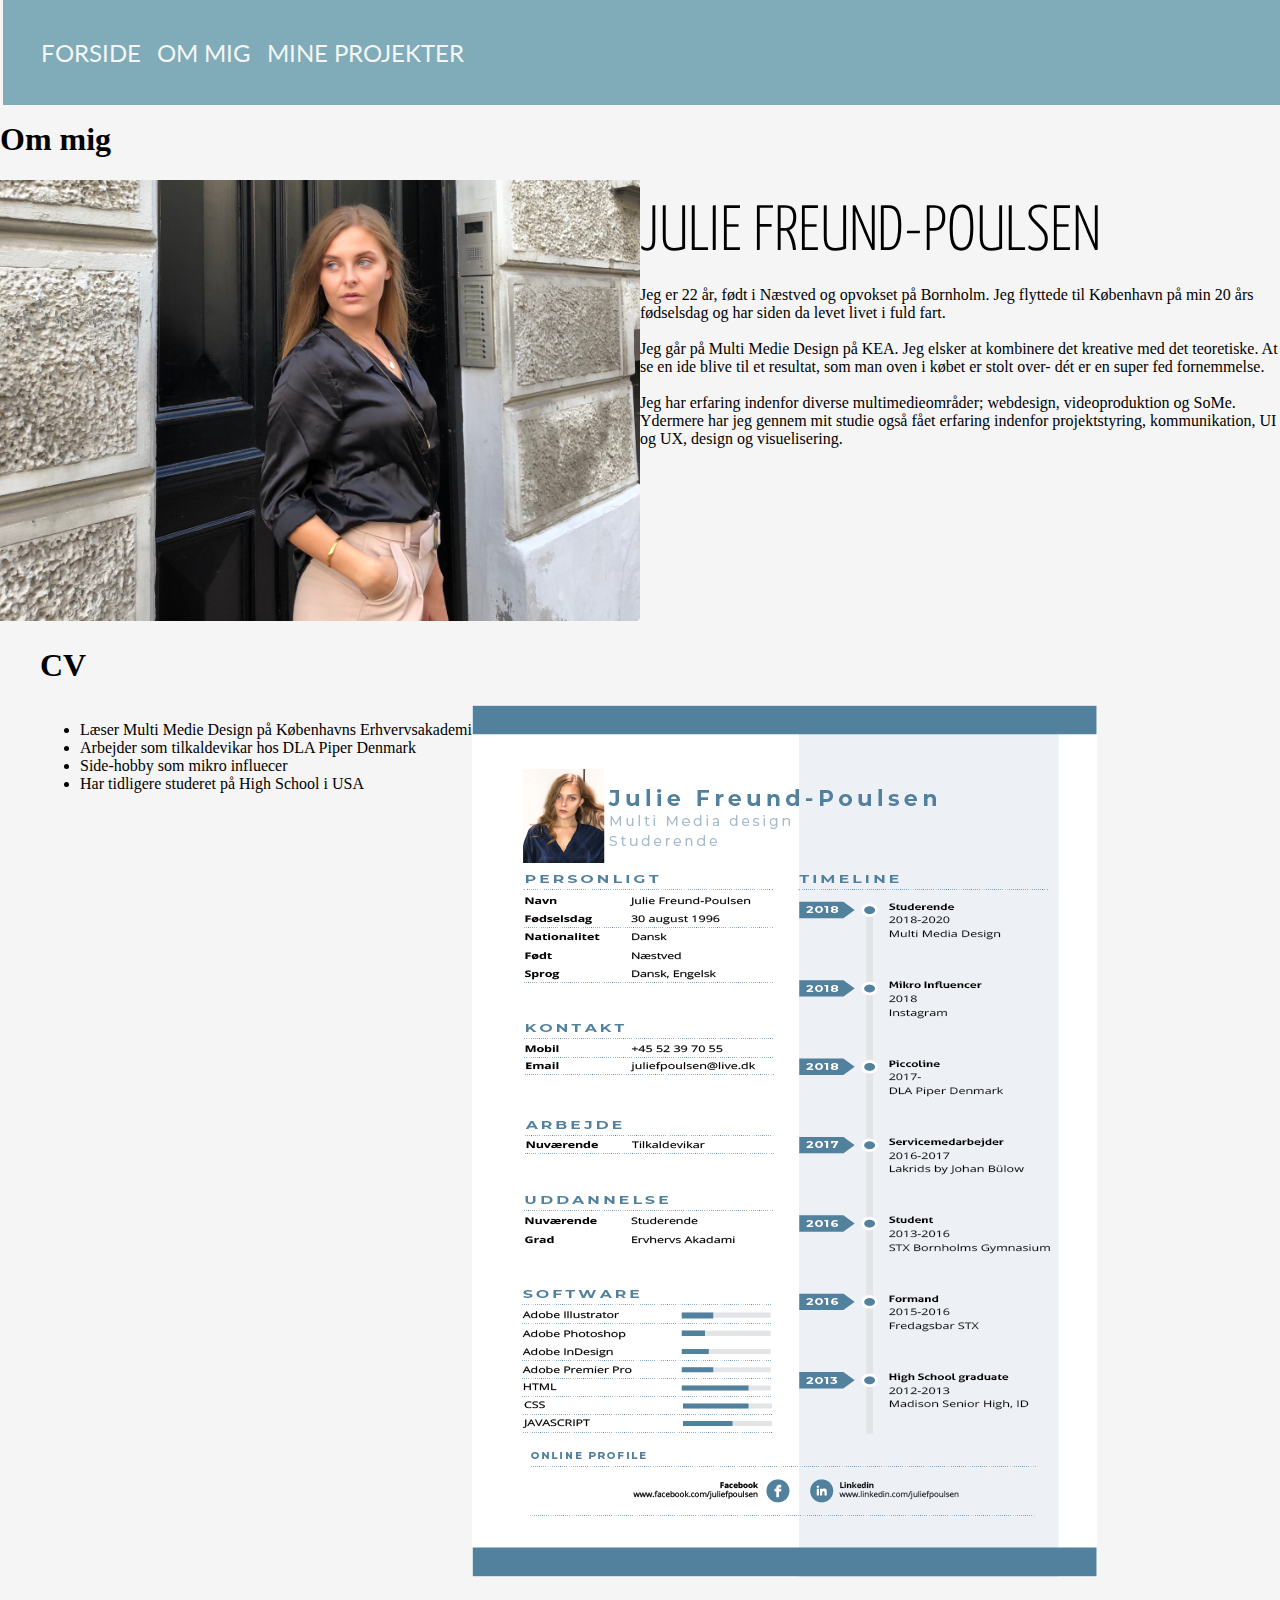
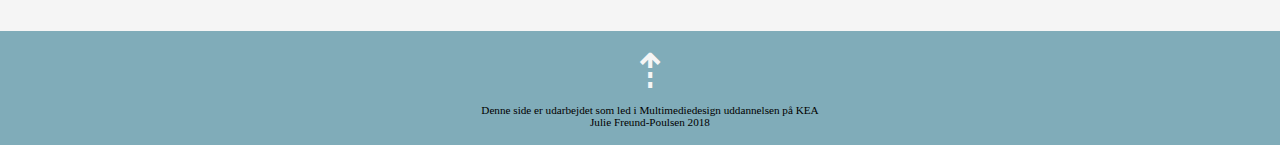
==== commit 9edff8e5: "tror den er færdig" ====
--- a/om.html
+++ b/om.html
@@ -23,7 +23,7 @@
             <ul id="menu" class="hidden">
                 <li><a href="index.html">Forside</a></li>
                 <li><a href="om.html">Om mig</a></li>
-                <li><a href="eksempler.html">Miine projekter</a></li>
+                <li><a href="project.html">Miine projekter</a></li>
             </ul>
 
         </nav>
@@ -109,10 +109,12 @@
         </div>
     </section>
     <footer>
-        <p>Denne side er udarbejdet som led i Multimediedesign uddannelsen på KEA</p>
-        <p>Julie Freund-Poulsen 2018</p>
+        <div class="footer_text">
+            <a href="project.html">⇡</a>
+            <p>Denne side er udarbejdet som led i Multimediedesign uddannelsen på KEA</p><p>Julie Freund-Poulsen 2018</p>
 
-        <a href="project.html">Gå til toppen</a>
+
+        </div>
     </footer>
     <script src="script.js"></script>
     <script>
--- a/styles.css
+++ b/styles.css
@@ -126,6 +126,10 @@
         display: none;
 
     }
+
+    header nav a:hover {
+        background-color: none;
+    }
 }
 
 #menuknap {
@@ -146,11 +150,52 @@
 #menu a {
     text-decoration: none;
     color: whitesmoke;
-    padding: 40px;
     line-height: 70px;
 }
 
 /*HEADER SLUTTER ---------------*/
+/*FOOTER STARTER -----------------------*/
+
+footer {
+    position: relative;
+    display: block;
+    width: 100%;
+
+}
+
+.footer_text {
+    background-color: #80acb9;
+    max-width: 100%;
+    position: relative;
+    justify-content: center;
+    padding: 10px;
+
+}
+
+footer p {
+    font-size: 0.7rem;
+    line-height: 1px;
+}
+
+footer a {
+    font-size: 3rem;
+    text-decoration: none;
+    color: whitesmoke;
+    font-family: 'lato', sans-serif;
+    text-transform: uppercase;
+
+}
+
+
+footer a:hover {
+    background-color: #5ec7c7;
+    color: whitesmoke;
+}
+
+.footer_text {
+    width: 100%;
+}
+
 /*
 #om .sectionwrapper {
     background-color: rgba(188, 143, 143, 0.56);
@@ -170,24 +215,7 @@
 
 }
 
-.fade_in {
-    animation-name: fade_in_kf;
-    animation-duration: 1.8s;
-    animation-iteration-count: 1;
-}
-
-@keyframes fade_in_kf {
-    0% {
-        /*        opacity: 0;*/
-        transform: translate(-1000px);
-    }
-
-    100% {
-        /*        opacity: 1;*/
-        transform: translate(0px);
-    }
-
-}
+
 
 
 .centered {
@@ -213,13 +241,13 @@
 @keyframes fade_in2_kf {
     0% {
         opacity: 0;
-        transform: translatey(1000px);
+        transform: translatex(-50px);
 
     }
 
     100% {
         opacity: 1;
-        transform: translatey(0);
+        transform: translatex(0);
 
     }
 
@@ -258,7 +286,7 @@
 }
 
 
-@media only screen and (max-width: 768px) {
+@media only screen and (max-width: 414px) {
     .centered {
         bottom: 65%;
         left: 50%;
@@ -291,7 +319,7 @@
 }
 
 
-@media only screen and (max-width: 627px) {
+@media only screen and (max-width: 375px) {
     .centered {
         bottom: 63%;
         left: 50%;
@@ -322,92 +350,99 @@
     line-height: 0;
 }
 
-#om .column {
-
-    flex-grow: 2;
-    flex-basis: 400px;
-    padding: 15px;
-
-}
-
-#om .om_column {
-
-    flex-grow: 2;
-    flex-basis: 400px;
-    padding: 15px;
-    margin-top: 55px;
-}
-
-#om .sectionwrapper {
-    margin-left: 1%;
-    margin-right: 1%;
-    margin-top: 25px;
-}
-
-#cv {
-    max-width: 100%;
-}
-
-
-#cv .column_big {
-    flex-grow: 2;
-    flex-basis: 600px;
-    padding: 15px;
-    text-align: right;
-
-
-}
-
-#cv li {
-    padding: 20px;
-    font-family: 'lato', sans-serif;
-    font-size: 1.2rem;
-    font-weight: 300;
-}
-
-#cv ul {
-    list-style-image: url('square.png');
-    display: flex;
-    justify-content: flex-start;
-    flex-direction: column;
-
-}
-
-#cv .column_small {
-    flex-grow: 1;
-    flex-basis: 200px;
-    padding: 15px;
-}
-
-#cv .sectionwrapper {
-    margin-left: 1%;
-    margin-right: 1%;
-    margin-top: 25px;
-}
-
-.curriculum_vitae {
-    display: flex;
-    justify-content: center;
-    height: 350px;
-}
-
-.curriculum_vitae img {
-    width: 200px;
-
-    border: 20px solid rgba(0, 0, 0, 0.38);
-}
-
-.curriculum_vitae:hover {
-    opacity: 0.5;
-}
-
-/*OM SEKTION SLUTTER ----------------------------*/
-
-
-/*SKRIFT STARTER ------------------------*/
-
-
-/*
+@media only screen and (max-width: 414px) {
+    #om h2 {
+
+        font-size: 2.5rem;
+
+    }
+
+    #om .column {
+
+        flex-grow: 2;
+        flex-basis: 400px;
+        padding: 15px;
+
+    }
+
+    #om .om_column {
+
+        flex-grow: 2;
+        flex-basis: 400px;
+        padding: 15px;
+        margin-top: 55px;
+    }
+
+    #om .sectionwrapper {
+        margin-left: 1%;
+        margin-right: 1%;
+        margin-top: 25px;
+    }
+
+    #cv {
+        max-width: 100%;
+    }
+
+
+    #cv .column_big {
+        flex-grow: 2;
+        flex-basis: 600px;
+        padding: 15px;
+        text-align: right;
+
+
+    }
+
+    #cv li {
+        padding: 20px;
+        font-family: 'lato', sans-serif;
+        font-size: 1.2rem;
+        font-weight: 300;
+    }
+
+    #cv ul {
+        list-style-image: url('square.png');
+        display: flex;
+        justify-content: flex-start;
+        flex-direction: column;
+
+    }
+
+    #cv .column_small {
+        flex-grow: 1;
+        flex-basis: 200px;
+        padding: 15px;
+    }
+
+    #cv .sectionwrapper {
+        margin-left: 1%;
+        margin-right: 1%;
+        margin-top: 25px;
+    }
+
+    .curriculum_vitae {
+        display: flex;
+        justify-content: center;
+        height: 350px;
+    }
+
+    .curriculum_vitae img {
+        width: 200px;
+
+        border: 20px solid rgba(0, 0, 0, 0.38);
+    }
+
+    .curriculum_vitae:hover {
+        opacity: 0.5;
+    }
+
+    /*OM SEKTION SLUTTER ----------------------------*/
+
+
+    /*SKRIFT STARTER ------------------------*/
+
+
+    /*
 
 .hide {
     display: none;
@@ -415,336 +450,731 @@
 */
 
 
-h1 {
-    font-family: 'Yanone Kaffeesatz', sans-serif;
-    font-size: 4rem;
-    text-align: center;
-    color: #5ec7c7;
-    text-transform: uppercase;
-    font-weight: 300;
-}
-
-h2,
-h3 {
-    font-family: 'Yanone Kaffeesatz', sans-serif;
-
-}
-
-
-h2 {
-    font-size: 1.5rem;
-}
-
-h3 {
-    font-size: 1rem;
-}
-
-
-
-p {
-    font-family: 'Raleway', sans-serif;
-    font-size: 1rem;
-    line-height: 1.4;
-}
-
-
-
-
-/*SKRIFT SLUTTER ---------------------------*/
-
-
-
-/*MY PROJECTS STARTER HER ------------------*/
-
-/*pop up effekt på box */
-.container {
-    display: flex;
-    justify-content: center;
-    align-items: center;
-    height: 400px;
-    width: 100%;
-}
-
-.box {
-    position: relative;
-    display: flex;
-    justify-content: center;
-    align-items: center;
-}
-
-.element {
-    position: absolute;
-    opacity: 0;
-    padding: 50px;
-    background: #202334;
-    transition: 0.3s ease-in-out all;
-    color: white;
-}
-
-.element h3 {
-    font-size: 2rem;
-    margin: 8px;
-}
-
-/*Hover effecten*/
-.box:hover .element {
-    opacity: 0.9;
-
-}
-
-/*EFFEKTER SLUTTER----------------- */
-
-/*PROJECT ---------------------*/
-/*KNAPPER ----------------*/
-
-
-.project .linkbox a {
-    text-decoration: none;
-    color: whitesmoke;
-}
-
-.project .linkbox2 a {
-    text-decoration: none;
-    color: whitesmoke;
-}
-
-.project .linkbox3 a {
-    text-decoration: none;
-    color: whitesmoke;
-}
-
-/* unvisited link */
-
-.project .linkbox a:link {
-    text-transform: uppercase;
-    font-weight: 600;
-    font-size: 1rem;
-    font-family: 'Lato', sans-serif;
-    color: whitesmoke;
-}
-
-.project .linkbox2 a:link {
-    text-transform: uppercase;
-    font-weight: 600;
-    font-size: 1rem;
-    font-family: 'Lato', sans-serif;
-    color: whitesmoke;
-}
-
-.project .linkbox3 a:link {
-    text-transform: uppercase;
-    font-weight: 600;
-    font-size: 1rem;
-    font-family: 'Lato', sans-serif;
-    color: whitesmoke;
-}
-
-/* mouse over link */
-.project .linkbox:hover {
-    text-transform: uppercase;
-    font-weight: 600;
-    font-size: 1rem;
-    font-family: 'Lato', sans-serif;
-    cursor: pointer;
-    background-color: #202334;
-
-}
-
-#project .linkbox2:hover {
-    text-transform: uppercase;
-    font-weight: 600;
-    font-size: 1rem;
-    font-family: 'Lato', sans-serif;
-    cursor: pointer;
-    background-color: #202334;
-
-}
-
-.project .linkbox3:hover {
-    text-transform: uppercase;
-    font-weight: 600;
-    font-size: 1rem;
-    font-family: 'Lato', sans-serif;
-    cursor: pointer;
-    background-color: #202334;
-
-}
-
-/* selected link */
-
-.project .linkbox a:active {
-    text-transform: uppercase;
-    font-weight: 600;
-    font-size: 1rem;
-    font-family: 'Lato', sans-serif;
-}
-
-.project .linkbox2 a:active {
-    text-transform: uppercase;
-    font-weight: 600;
-    font-size: 1rem;
-    font-family: 'Lato', sans-serif;
-}
-
-.project .linkbox3 a:active {
-    text-transform: uppercase;
-    font-weight: 600;
-    font-size: 1rem;
-    font-family: 'Lato', sans-serif;
-}
-
-.project .linkbox {
-    width: 65%;
-    height: 11%;
-    border-radius: 7px;
-    margin: 0;
-    padding: 20px;
-    background-color: #5ec7c7;
-    margin-top: 90px;
-    display: flex;
-    justify-content: center;
-}
-
-.project .linkbox2 {
-    width: 65%;
-    height: 11%;
-    border-radius: 7px;
-    margin: 0;
-    padding: 20px;
-    background-color: #5ec7c7;
-    margin-top: 20px;
-    display: flex;
-    justify-content: center;
-
-}
-
-.project .linkbox3 {
-    width: 65%;
-    height: 11%;
-    border-radius: 7px;
-    margin: 0;
-    padding: 20px;
-    background-color: #5ec7c7;
-    margin-top: 170px;
-    display: flex;
-    justify-content: center;
-
-}
-
-.project .top {
-    display: flex;
-    flex-wrap: wrap;
-    flex-direction: column;
-
-}
-
-.project .bottom {
-    display: flex;
-    flex-wrap: wrap;
-    flex-direction: column;
-}
-
-
-.project .sectionwrapper {
-    margin-left: 3%;
-    margin-right: 3%;
-    margin-top: 25px;
-}
-
-@keyframes fadeInUp {
-    from {
+    h1 {
+        font-family: 'Yanone Kaffeesatz', sans-serif;
+        font-size: 4rem;
+        text-align: center;
+        color: #5ec7c7;
+        text-transform: uppercase;
+        font-weight: 300;
+    }
+
+    h2,
+    h3 {
+        font-family: 'Yanone Kaffeesatz', sans-serif;
+
+    }
+
+
+    h2 {
+        font-size: 1.5rem;
+    }
+
+    h3 {
+        font-size: 1rem;
+    }
+
+
+
+    p {
+        font-family: 'Raleway', sans-serif;
+        font-size: 1rem;
+        line-height: 1.4;
+    }
+
+
+
+
+    /*SKRIFT SLUTTER ---------------------------*/
+
+
+
+    /*MY PROJECTS STARTER HER ------------------*/
+
+    /*pop up effekt på box */
+    .container {
+        display: flex;
+        justify-content: center;
+        align-items: center;
+        height: 400px;
+        flex-grow: 1;
+        flex-basis: 200px;
+        padding: 15px;
+    }
+
+    .box {
+        position: relative;
+        display: flex;
+        justify-content: center;
+        align-items: center;
+        flex-grow: 1;
+        flex-basis: 200px;
+        padding: 15px;
+    }
+
+    .element {
+        position: absolute;
         opacity: 0;
-        transform: translate3d(0, 100%, 0);
-    }
-
-    to {
-        opacity: 1;
-        transform: translate3d(0, 0, 0);
-    }
-}
-
-.fadeInUp {
-    animation-name: fadeInUp;
-    animation-duration: 1s;
-    animation-iteration-count: 1;
-}
-
-.project .column {
-
-    flex-grow: 2;
-    flex-basis: 400px;
-    padding: 15px;
-}
-
-.project {
-    max-width: 100%;
-    padding-top: 100px;
-}
-
-
-.project h2,
-.project h3,
-.project h4 {
-    font-family: 'Lato', sans-serif;
-    text-transform: uppercase;
-    text-align: left;
-
-}
-
-.project h2 {
-    font-size: 2rem;
-    margin: 6px;
-    font-weight: 300;
-}
-
-.project h3 {
-    font-size: 1.5rem;
-    margin: 6px;
-    font-weight: 600;
-}
-
-
-.project h4 {
-    font-size: 1rem;
-    margin: 6px;
-    font-weight: 400;
-}
-
-/*BAGGRUNDE ----------*/
-
-#number1 {
-    background-color: white;
-}
-
-#number2 {
-    background-color: #dae2ea;
-}
-
-#number3 {
-    background-color: #c2c7d4;
-}
-
-#number4 {
-    background-color: #e3edf4;
-}
-
-#number5 {
-    background-color: #91afc1;
-}
-
-#number6 {
-    background-color: #758396;
-}
-
-#number7 {
-    background-color: #9a9ca3;
-}
-
-#number8 {
-    background-color: #c4cbd3;
-}
-
-
-#number9 {
-    background-color: #879fb4;
-}
+        padding: 50px;
+        background: #202334;
+        transition: 0.3s ease-in-out all;
+        color: white;
+        flex-grow: 1;
+        flex-basis: 200px;
+        padding: 15px;
+    }
+
+    .element h3 {
+        font-size: 2rem;
+        margin: 8px;
+
+    }
+
+    /*Hover effecten*/
+    .box:hover .element {
+        opacity: 0.9;
+        flex-grow: 2;
+        flex-basis: 400px;
+        padding: 15px;
+
+    }
+
+
+    /*EFFEKTER SLUTTER----------------- */
+
+    /*PROJECT ---------------------*/
+    /*KNAPPER ----------------*/
+
+
+    #project .linkbox a {
+        text-decoration: none;
+        color: whitesmoke;
+    }
+
+    #project .linkbox2 a {
+        text-decoration: none;
+        color: whitesmoke;
+    }
+
+    #project .linkbox3 a {
+        text-decoration: none;
+        color: whitesmoke;
+    }
+
+    /* unvisited link */
+
+    #project .linkbox a:link {
+        text-transform: uppercase;
+        font-weight: 600;
+        font-size: 1rem;
+        font-family: 'Lato', sans-serif;
+        color: whitesmoke;
+    }
+
+    #project .linkbox2 a:link {
+        text-transform: uppercase;
+        font-weight: 600;
+        font-size: 1rem;
+        font-family: 'Lato', sans-serif;
+        color: whitesmoke;
+    }
+
+    #project .linkbox3 a:link {
+        text-transform: uppercase;
+        font-weight: 600;
+        font-size: 1rem;
+        font-family: 'Lato', sans-serif;
+        color: whitesmoke;
+    }
+
+    /* mouse over link */
+    #project .linkbox:hover {
+        text-transform: uppercase;
+        font-weight: 600;
+        font-size: 1rem;
+        font-family: 'Lato', sans-serif;
+        cursor: pointer;
+        background-color: #202334;
+
+    }
+
+    #project .linkbox2:hover {
+        text-transform: uppercase;
+        font-weight: 600;
+        font-size: 1rem;
+        font-family: 'Lato', sans-serif;
+        cursor: pointer;
+        background-color: #202334;
+
+    }
+
+    #project .linkbox3:hover {
+        text-transform: uppercase;
+        font-weight: 600;
+        font-size: 1rem;
+        font-family: 'Lato', sans-serif;
+        cursor: pointer;
+        background-color: #202334;
+
+    }
+
+    /* selected link */
+
+    #project .linkbox a:active {
+        text-transform: uppercase;
+        font-weight: 600;
+        font-size: 1rem;
+        font-family: 'Lato', sans-serif;
+    }
+
+    #project .linkbox2 a:active {
+        text-transform: uppercase;
+        font-weight: 600;
+        font-size: 1rem;
+        font-family: 'Lato', sans-serif;
+    }
+
+    #project .linkbox3 a:active {
+        text-transform: uppercase;
+        font-weight: 600;
+        font-size: 1rem;
+        font-family: 'Lato', sans-serif;
+    }
+
+    #project .linkbox {
+        width: 65%;
+        height: 11%;
+        border-radius: 7px;
+        margin: 0;
+        padding: 20px;
+        background-color: #5ec7c7;
+        margin-top: 90px;
+        display: flex;
+        justify-content: center;
+    }
+
+    #project .linkbox2 {
+        width: 65%;
+        height: 11%;
+        border-radius: 7px;
+        margin: 0;
+        padding: 20px;
+        background-color: #5ec7c7;
+        margin-top: 20px;
+        display: flex;
+        justify-content: center;
+
+    }
+
+    #project .linkbox3 {
+        width: 65%;
+        height: 11%;
+        border-radius: 7px;
+        margin: 0;
+        padding: 20px;
+        background-color: #5ec7c7;
+        margin-top: 170px;
+        display: flex;
+        justify-content: center;
+
+    }
+
+    #project .top {
+        display: flex;
+        flex-wrap: wrap;
+        flex-direction: column;
+
+    }
+
+    #project .bottom {
+        display: flex;
+        flex-wrap: wrap;
+        flex-direction: column;
+    }
+
+
+    #project .sectionwrapper {
+        margin-left: 3%;
+        margin-right: 3%;
+        margin-top: 25px;
+    }
+
+    @keyframes fadeInUp {
+        from {
+            opacity: 0;
+            transform: translate3d(0, 100%, 0);
+        }
+
+        to {
+            opacity: 1;
+            transform: translate3d(0, 0, 0);
+        }
+    }
+
+    .fadeInUp {
+        animation-name: fadeInUp;
+        animation-duration: 1s;
+        animation-iteration-count: 1;
+    }
+
+    #project .column {
+
+        flex-grow: 2;
+        flex-basis: 400px;
+        padding: 15px;
+    }
+
+    .project {
+        max-width: 100%;
+        padding-top: 100px;
+    }
+
+
+    #project h2,
+    #project h3,
+    #project h4 {
+        font-family: 'Lato', sans-serif;
+        text-transform: uppercase;
+        text-align: left;
+
+    }
+
+    .project h2 {
+        font-size: 2rem;
+        margin: 6px;
+        font-weight: 300;
+    }
+
+    .project h3 {
+        font-size: 1.5rem;
+        margin: 6px;
+        font-weight: 600;
+    }
+
+
+    .project h4 {
+        font-size: 1rem;
+        margin: 6px;
+        font-weight: 400;
+    }
+
+    /*BAGGRUNDE ----------*/
+
+    #number1 {
+        background-color: white;
+    }
+
+    #number2 {
+        background-color: #dae2ea;
+    }
+
+    #number3 {
+        background-color: #c2c7d4;
+    }
+
+    #number4 {
+        background-color: #e3edf4;
+    }
+
+    #number5 {
+        background-color: #91afc1;
+    }
+
+    #number6 {
+        background-color: #758396;
+    }
+
+    #number7 {
+        background-color: #9a9ca3;
+    }
+
+    #number8 {
+        background-color: #c4cbd3;
+    }
+
+
+    #number9 {
+        background-color: #879fb4;
+    }
+
+    @media only screen and (min-width: 414px) {
+        .top img {
+            display: none;
+        }
+    }
+
+    @media only screen and (max-width: 414px) {
+
+        .box:hover .element {
+            display: none;
+            /*        position: absolute;
+        */
+        }
+
+        .element {
+            display: none;
+            /*        position: absolute;*/
+        }
+
+
+        .project h2 {
+            font-size: 1.2rem;
+
+
+        }
+
+        .project h3 {
+            font-size: 0.6rem;
+
+
+        }
+
+        .project h4 {
+            font-size: 0.5rem;
+
+
+        }
+
+        #project .column {
+
+            flex-grow: 2;
+            flex-basis: 400px;
+            padding: 15px;
+            position: absolute;
+
+        }
+
+
+
+        .fadeInUp {
+            animation: none;
+        }
+
+
+        .box img {
+            visibility: hidden;
+        }
+
+        #number1 {
+            padding: 10px;
+        }
+
+        #project1 .linkbox {
+            margin-top: 0px;
+            margin-left: 40px;
+            position: relative;
+            z-index: 1;
+        }
+
+        #project1 .linkbox2 {
+            margin-top: 5px;
+            margin-left: 40px;
+            position: relative;
+            z-index: 1;
+        }
+
+        #number1 h2 {
+            position: relative;
+            bottom: 250px;
+        }
+
+        #number1 h3 {
+            position: relative;
+            bottom: 250px;
+        }
+
+        #number1 h4 {
+            position: relative;
+            bottom: 250px;
+        }
+
+        #number1 img {
+            position: relative;
+            top: 50px;
+        }
+
+        #number2 {
+            padding: 10px;
+        }
+
+        #number2 h2 {
+            position: relative;
+            bottom: 280px;
+        }
+
+        #number2 h3 {
+            position: relative;
+            bottom: 280px;
+        }
+
+        #number2 h4 {
+            position: relative;
+            bottom: 280px;
+        }
+
+        #number2 img {
+            position: relative;
+            top: 70px;
+        }
+
+        #project2 .linkbox3 {
+            margin-top: 0px;
+            margin-left: 40px;
+            position: relative;
+            top: 45px;
+            z-index: 1;
+        }
+
+        #number3 {
+            padding: 10px;
+        }
+
+        #project3 .linkbox {
+            margin-top: 0px;
+            margin-left: 40px;
+            position: relative;
+            bottom: 20px;
+            z-index: 1;
+        }
+
+        #project3 .linkbox2 {
+            margin-top: 5px;
+            margin-left: 40px;
+            position: relative;
+            bottom: 20px;
+            z-index: 1;
+        }
+
+        #number3 h2 {
+            position: relative;
+            bottom: 220px;
+        }
+
+        #number3 h3 {
+            position: relative;
+            bottom: 220px;
+        }
+
+        #number3 h4 {
+            position: relative;
+            bottom: 220px;
+        }
+
+        #number3 img {
+            position: relative;
+            top: 100px;
+        }
+
+        #number4 {
+            padding: 10px;
+        }
+
+        #project4 .linkbox {
+            margin-top: 0px;
+            margin-left: 40px;
+            position: relative;
+            top: 10px;
+            z-index: 1;
+        }
+
+        #project4 .linkbox2 {
+            margin-top: 4px;
+            margin-left: 40px;
+            position: relative;
+            top: 10px;
+            z-index: 1;
+        }
+
+        #number4 h2 {
+            position: relative;
+            bottom: 250px;
+        }
+
+        #number4 h3 {
+            position: relative;
+            bottom: 250px;
+        }
+
+        #number4 h4 {
+            position: relative;
+            bottom: 250px;
+        }
+
+        #number4 img {
+            position: relative;
+            top: 50px;
+        }
+
+        #number5 {
+            padding: 10px;
+        }
+
+        #project5 .linkbox {
+            margin-top: 0px;
+            margin-left: 40px;
+            position: relative;
+            top: 10px;
+            z-index: 1;
+        }
+
+        #project5 .linkbox2 {
+            margin-top: 4px;
+            margin-left: 40px;
+            position: relative;
+            top: 10px;
+            z-index: 1;
+        }
+
+        #number5 h2 {
+            position: relative;
+            bottom: 250px;
+        }
+
+        #number5 h3 {
+            position: relative;
+            bottom: 250px;
+        }
+
+        #number5 h4 {
+            position: relative;
+            bottom: 250px;
+        }
+
+        #number5 img {
+            position: relative;
+            top: 50px;
+        }
+
+        #number6 {
+            padding: 10px;
+        }
+
+        #project6 .linkbox3 {
+            margin-top: 0px;
+            margin-left: 40px;
+            position: relative;
+            top: 40px;
+            z-index: 1;
+        }
+
+        #number6 h2 {
+            position: relative;
+            bottom: 280px;
+        }
+
+        #number6 h3 {
+            position: relative;
+            bottom: 280px;
+        }
+
+        #number6 h4 {
+            position: relative;
+            bottom: 280px;
+        }
+
+        #number6 img {
+            position: relative;
+            top: 50px;
+        }
+
+        #number7 {
+            padding: 10px;
+        }
+
+        #project7 .linkbox3 {
+            margin-top: 0px;
+            margin-left: 40px;
+            position: relative;
+            top: 45px;
+            z-index: 1;
+        }
+
+        #number7 h2 {
+            position: relative;
+            bottom: 280px;
+        }
+
+        #number7 h3 {
+            position: relative;
+            bottom: 280px;
+        }
+
+        #number7 h4 {
+            position: relative;
+            bottom: 280px;
+        }
+
+        #number7 img {
+            position: relative;
+            top: 60px;
+        }
+
+        #number8 {
+            padding: 10px;
+        }
+
+        #project8 .linkbox3 {
+            margin-top: 0px;
+            margin-left: 40px;
+            position: relative;
+            top: 45px;
+            z-index: 1;
+        }
+
+        #number8 h2 {
+            position: relative;
+            bottom: 280px;
+        }
+
+        #number8 h3 {
+            position: relative;
+            bottom: 280px;
+        }
+
+        #number8 h4 {
+            position: relative;
+            bottom: 280px;
+        }
+
+        #number8 img {
+            position: relative;
+            top: 60px;
+        }
+
+        #number9 {
+            padding: 10px;
+        }
+
+        #project9 .linkbox3 {
+            margin-top: 0px;
+            margin-left: 40px;
+            position: relative;
+            top: 45px;
+            z-index: 1;
+        }
+
+        #number9 h2 {
+            position: relative;
+            bottom: 280px;
+        }
+
+        #number9 h3 {
+            position: relative;
+            bottom: 280px;
+        }
+
+        #number9 h4 {
+            position: relative;
+            bottom: 280px;
+        }
+
+        #number9 img {
+            position: relative;
+            top: 70px;
+        }
+
+        #project3 .linkbox {
+            margin-top: 60px;
+            position:
+        }
+    }
